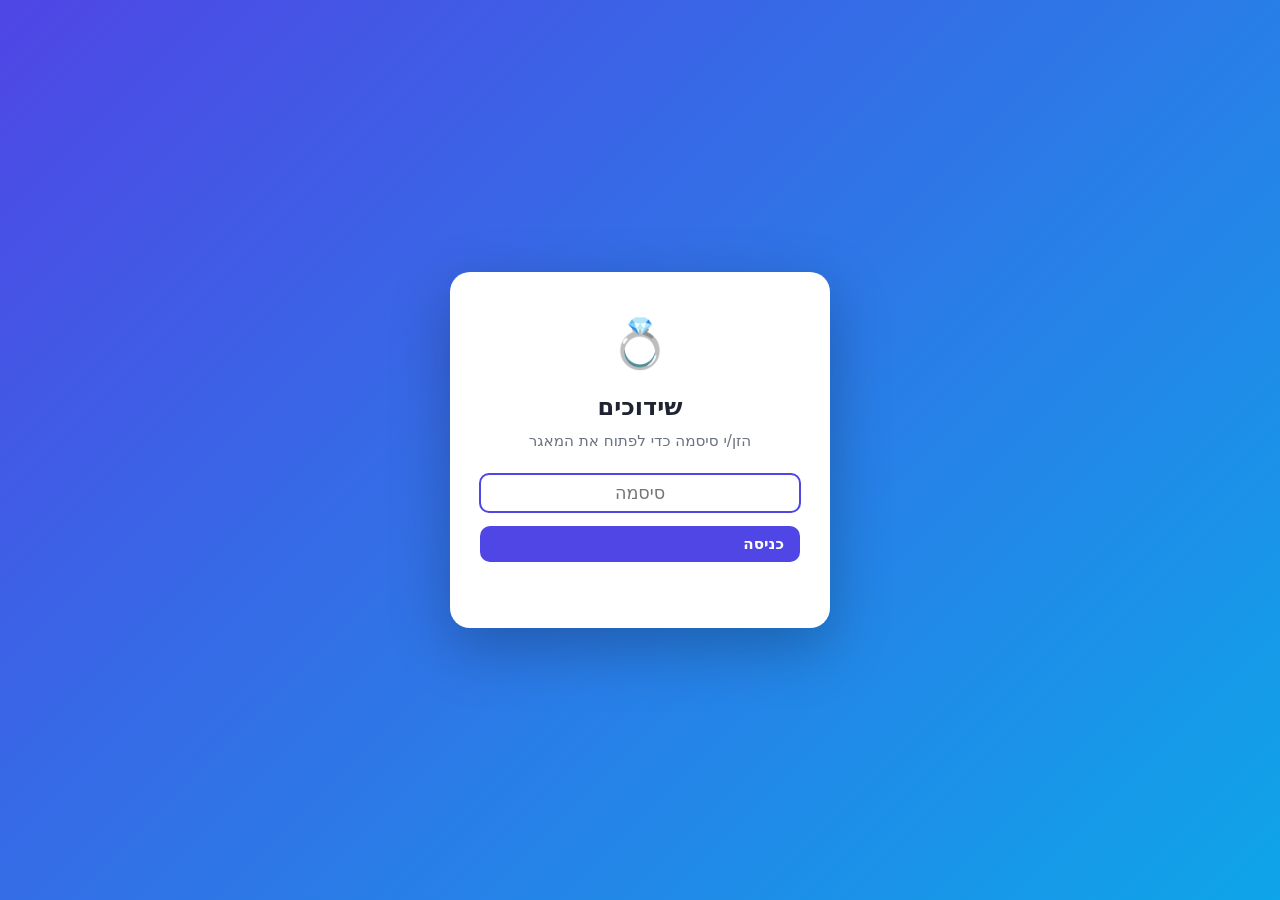
==== docs/index.html @ fd2627a2 "Add static GitHub Pages site (encrypted, client-side) docs/ is a standalone client-side app: passwor" ====
<!DOCTYPE html>
<html lang="he" dir="rtl">
<head>
  <meta charset="utf-8">
  <meta name="viewport" content="width=device-width, initial-scale=1">
  <title>שידוכים</title>
  <meta name="robots" content="noindex, nofollow">
  <link rel="stylesheet" href="style.css">
</head>
<body>

  <!-- password gate -->
  <div id="gate" class="gate">
    <form id="gate-form" class="gate-card">
      <div class="logo">💍</div>
      <h1>שידוכים</h1>
      <p>הזן/י סיסמה כדי לפתוח את המאגר</p>
      <input id="gate-pass" type="password" placeholder="סיסמה" autocomplete="current-password" autofocus>
      <div style="margin-top:14px"><button class="btn" type="submit" style="width:100%">כניסה</button></div>
      <div id="gate-err" class="gate-err"></div>
    </form>
  </div>

  <!-- app -->
  <div id="app" class="hidden">
    <nav class="nav">
      <div class="nav-inner">
        <span class="brand">💍 שידוכים</span>
        <button class="tab active" data-view="candidates">מועמדים</button>
        <button class="tab" data-view="matches">שידוכים</button>
        <button class="tab" data-view="ai">התאמות AI</button>
        <span class="spacer"></span>
        <button id="admin-toggle" class="tab">🔧 ניהול</button>
        <button id="lock-btn" class="tab">🔒 נעל</button>
      </div>
    </nav>
    <div class="container" id="main"></div>
  </div>

  <div id="modal-root"></div>
  <div id="toast" class="toast"></div>

  <script src="app.js"></script>
</body>
</html>
---- docs/style.css ----
:root {
  --bg: #f4f6fb; --card: #fff; --ink: #1f2430; --muted: #6b7280; --line: #e6e8ef;
  --brand: #4f46e5; --brand-dark: #4338ca; --accent: #0ea5e9; --ok: #16a34a;
  --warn: #d97706; --danger: #dc2626; --gold: #eab308;
  --radius: 14px; --shadow: 0 1px 2px rgba(16,24,40,.06), 0 8px 24px rgba(16,24,40,.06);
}
* { box-sizing: border-box; }
html, body { margin: 0; }
body {
  font-family: "Segoe UI", "Assistant", "Rubik", system-ui, -apple-system, Arial, sans-serif;
  background: var(--bg); color: var(--ink); direction: rtl; line-height: 1.55;
}
a { color: var(--brand); text-decoration: none; }
a:hover { text-decoration: underline; }
button { font-family: inherit; }
.hidden { display: none !important; }

/* ---- login gate ---- */
.gate {
  min-height: 100vh; display: flex; align-items: center; justify-content: center; padding: 20px;
  background: linear-gradient(135deg, #4f46e5, #0ea5e9);
}
.gate-card {
  background: #fff; border-radius: 20px; box-shadow: 0 20px 60px rgba(0,0,0,.25);
  padding: 34px 30px; width: 100%; max-width: 380px; text-align: center;
}
.gate-card .logo { font-size: 3rem; }
.gate-card h1 { margin: 8px 0 4px; font-size: 1.5rem; }
.gate-card p { color: var(--muted); margin: 0 0 20px; font-size: .95rem; }
.gate-card input { text-align: center; font-size: 1.1rem; }
.gate-err { color: var(--danger); font-weight: 600; margin-top: 12px; min-height: 20px; font-size: .9rem; }

/* ---- top bar ---- */
.nav { background: linear-gradient(135deg, var(--brand), var(--brand-dark)); color: #fff; box-shadow: var(--shadow); }
.nav-inner { max-width: 1180px; margin: 0 auto; padding: 0 18px; display: flex; align-items: center; gap: 6px; height: 60px; flex-wrap: wrap; }
.brand { font-weight: 800; font-size: 1.2rem; color: #fff; margin-inline-end: 10px; }
.tab { color: #eef2ff; padding: 8px 12px; border-radius: 9px; font-weight: 600; font-size: .95rem; cursor: pointer; background: none; border: 0; }
.tab:hover { background: rgba(255,255,255,.14); }
.tab.active { background: rgba(255,255,255,.22); }
.nav .spacer { flex: 1; }

.container { max-width: 1180px; margin: 22px auto; padding: 0 18px; }

h1 { font-size: 1.5rem; margin: 0 0 4px; }
h2 { font-size: 1.2rem; margin: 0 0 12px; }
.page-head { display: flex; align-items: center; gap: 12px; margin-bottom: 18px; flex-wrap: wrap; }
.page-head .spacer { flex: 1; }
.subtle { color: var(--muted); font-size: .92rem; }

/* ---- buttons ---- */
.btn { display: inline-flex; align-items: center; gap: 6px; cursor: pointer; background: var(--brand);
  color: #fff; border: 0; border-radius: 10px; padding: 9px 16px; font-size: .95rem; font-weight: 600;
  transition: filter .15s, transform .02s; }
.btn:hover { filter: brightness(1.06); }
.btn:active { transform: translateY(1px); }
.btn.secondary { background: #eef0f6; color: var(--ink); }
.btn.ghost { background: transparent; color: var(--brand); border: 1px solid var(--line); }
.btn.ok { background: var(--ok); } .btn.warn { background: var(--warn); } .btn.danger { background: var(--danger); }
.btn.sm { padding: 5px 10px; font-size: .82rem; border-radius: 8px; }
.btn:disabled { opacity: .5; cursor: default; }

/* ---- cards / grid ---- */
.card { background: var(--card); border: 1px solid var(--line); border-radius: var(--radius); box-shadow: var(--shadow); padding: 18px; margin-bottom: 18px; }
.grid { display: grid; grid-template-columns: repeat(auto-fill, minmax(230px, 1fr)); gap: 16px; }
.c-card { background: var(--card); border: 1px solid var(--line); border-radius: var(--radius); box-shadow: var(--shadow); overflow: hidden; display: flex; flex-direction: column; cursor: pointer; transition: transform .12s, box-shadow .12s; }
.c-card:hover { transform: translateY(-3px); box-shadow: 0 12px 30px rgba(16,24,40,.12); }
.c-photo { height: 170px; display: flex; align-items: center; justify-content: center; font-size: 3rem; color: #b9c0d4; background: linear-gradient(135deg,#eef1f8,#e3e8f5); background-size: cover; background-position: center; position: relative; }
.c-body { padding: 12px 14px 14px; display: flex; flex-direction: column; gap: 3px; }
.c-name { font-weight: 700; font-size: 1.05rem; }
.c-meta { color: var(--muted); font-size: .88rem; }
.badges { display: flex; gap: 6px; position: absolute; top: 8px; inset-inline-start: 8px; }
.pill { font-size: .72rem; font-weight: 700; padding: 3px 8px; border-radius: 999px; background: rgba(255,255,255,.92); color: var(--ink); box-shadow: var(--shadow); }
.pill.vip { background: var(--gold); color: #3a2e00; }
.pill.takiru { background: var(--accent); color: #002536; }
.pill.gender-male { background: #dbeafe; color: #1e40af; }
.pill.gender-female { background: #fce7f3; color: #9d174f; }

/* ---- filters / forms ---- */
.filters { display: grid; grid-template-columns: repeat(auto-fit, minmax(140px, 1fr)); gap: 10px; align-items: end; }
label.field { display: flex; flex-direction: column; gap: 4px; font-size: .85rem; color: var(--muted); font-weight: 600; }
input, select, textarea { font-family: inherit; font-size: .95rem; color: var(--ink); border: 1px solid var(--line); border-radius: 9px; padding: 8px 10px; background: #fff; width: 100%; }
input:focus, select:focus, textarea:focus { outline: 2px solid var(--brand); outline-offset: -1px; }
textarea { min-height: 90px; resize: vertical; }
.form-grid { display: grid; grid-template-columns: 1fr 1fr; gap: 14px; }
.form-grid .full { grid-column: 1 / -1; }
@media (max-width: 640px) { .form-grid { grid-template-columns: 1fr; } }

/* ---- tables ---- */
table { width: 100%; border-collapse: collapse; }
th, td { padding: 10px 12px; text-align: start; border-bottom: 1px solid var(--line); vertical-align: middle; }
th { color: var(--muted); font-size: .85rem; font-weight: 700; }
tr:hover td { background: #fafbff; }

/* ---- detail ---- */
.kv { display: grid; grid-template-columns: auto 1fr; gap: 6px 16px; }
.kv dt { color: var(--muted); font-weight: 600; }
.kv dd { margin: 0; }
.prose { white-space: pre-wrap; line-height: 1.7; }
.score { font-weight: 800; border-radius: 8px; padding: 2px 8px; font-size: .85rem; color: #fff; background: var(--muted); }
.score.high { background: var(--ok); } .score.mid { background: var(--warn); } .score.low { background: var(--danger); }

/* ---- modal ---- */
.modal-bg { position: fixed; inset: 0; background: rgba(16,24,40,.55); display: flex; align-items: flex-start; justify-content: center; padding: 30px 16px; z-index: 50; overflow-y: auto; }
.modal { background: #fff; border-radius: 16px; box-shadow: 0 30px 80px rgba(0,0,0,.35); width: 100%; max-width: 680px; }
.modal-head { display: flex; align-items: center; gap: 10px; padding: 16px 20px; border-bottom: 1px solid var(--line); position: sticky; top: 0; background: #fff; border-radius: 16px 16px 0 0; }
.modal-head .spacer { flex: 1; }
.modal-body { padding: 20px; }
.x { cursor: pointer; border: 0; background: #eef0f6; border-radius: 8px; width: 32px; height: 32px; font-size: 1.1rem; }

/* ---- misc ---- */
.chips { display: flex; gap: 8px; flex-wrap: wrap; }
.chip { background: #eef0f6; border-radius: 999px; padding: 4px 12px; font-size: .85rem; cursor: pointer; border: 0; }
.chip.active { background: var(--brand); color: #fff; }
.empty { text-align: center; color: var(--muted); padding: 48px 20px; }
.toast { position: fixed; bottom: 20px; inset-inline-start: 50%; transform: translateX(50%); background: var(--ink); color: #fff; padding: 12px 20px; border-radius: 10px; box-shadow: var(--shadow); z-index: 100; font-weight: 600; opacity: 0; transition: opacity .2s; }
.toast.show { opacity: 1; }
hr { border: 0; border-top: 1px solid var(--line); margin: 16px 0; }
.inline { display: inline; }
.row-actions { display: flex; gap: 6px; flex-wrap: wrap; }
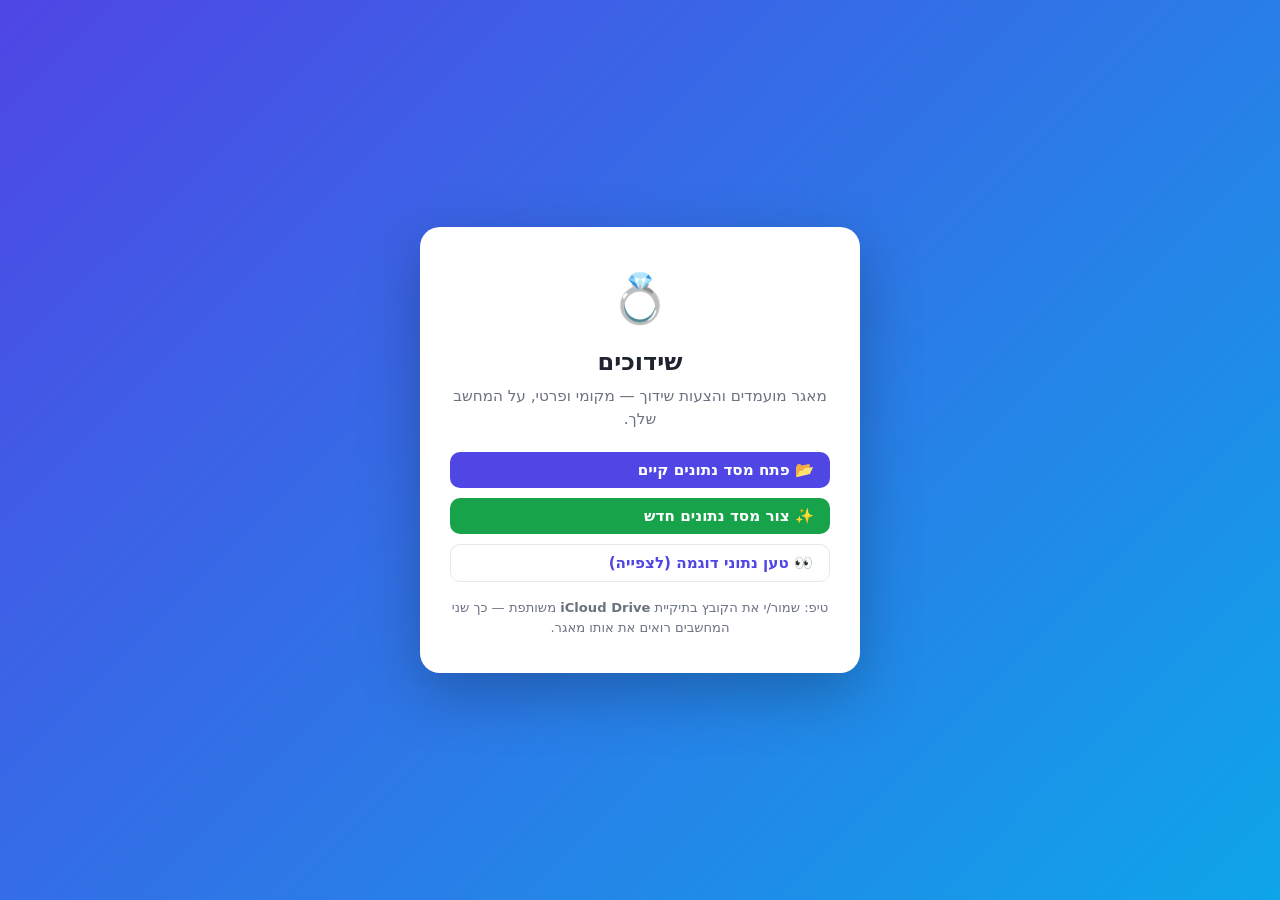
==== commit 1983855d: "Rework static app into a local-first app (files, Excel, no server) - Data is now a plain local JSON " ====
--- a/docs/index.html
+++ b/docs/index.html
@@ -9,16 +9,21 @@
 </head>
 <body>
 
-  <!-- password gate -->
-  <div id="gate" class="gate">
-    <form id="gate-form" class="gate-card">
+  <!-- start screen: open / create a local data file -->
+  <div id="start" class="gate">
+    <div class="gate-card" style="max-width:440px">
       <div class="logo">💍</div>
       <h1>שידוכים</h1>
-      <p>הזן/י סיסמה כדי לפתוח את המאגר</p>
-      <input id="gate-pass" type="password" placeholder="סיסמה" autocomplete="current-password" autofocus>
-      <div style="margin-top:14px"><button class="btn" type="submit" style="width:100%">כניסה</button></div>
-      <div id="gate-err" class="gate-err"></div>
-    </form>
+      <p>מאגר מועמדים והצעות שידוך — מקומי ופרטי, על המחשב שלך.</p>
+      <div style="display:flex;flex-direction:column;gap:10px;margin-top:8px">
+        <button id="btn-open" class="btn">📂 פתח מסד נתונים קיים</button>
+        <button id="btn-new" class="btn ok">✨ צור מסד נתונים חדש</button>
+        <button id="btn-resume" class="btn secondary hidden"></button>
+        <button id="btn-demo" class="btn ghost">👀 טען נתוני דוגמה (לצפייה)</button>
+        <input id="open-fallback" type="file" accept=".json" class="hidden">
+      </div>
+      <div id="start-note" class="subtle" style="margin-top:16px;font-size:.82rem"></div>
+    </div>
   </div>
 
   <!-- app -->
@@ -28,10 +33,11 @@
         <span class="brand">💍 שידוכים</span>
         <button class="tab active" data-view="candidates">מועמדים</button>
         <button class="tab" data-view="matches">שידוכים</button>
-        <button class="tab" data-view="ai">התאמות AI</button>
+        <button class="tab" data-view="ai">התאמות</button>
         <span class="spacer"></span>
+        <span id="save-status" class="subtle" style="color:#eef2ff;font-size:.82rem"></span>
         <button id="admin-toggle" class="tab">🔧 ניהול</button>
-        <button id="lock-btn" class="tab">🔒 נעל</button>
+        <button id="close-btn" class="tab">✕ סגור</button>
       </div>
     </nav>
     <div class="container" id="main"></div>
@@ -40,6 +46,9 @@
   <div id="modal-root"></div>
   <div id="toast" class="toast"></div>
 
+  <script src="vendor/jszip.min.js"></script>
+  <script src="vendor/xlsx.full.min.js"></script>
+  <script src="parser.js"></script>
   <script src="app.js"></script>
 </body>
 </html>
